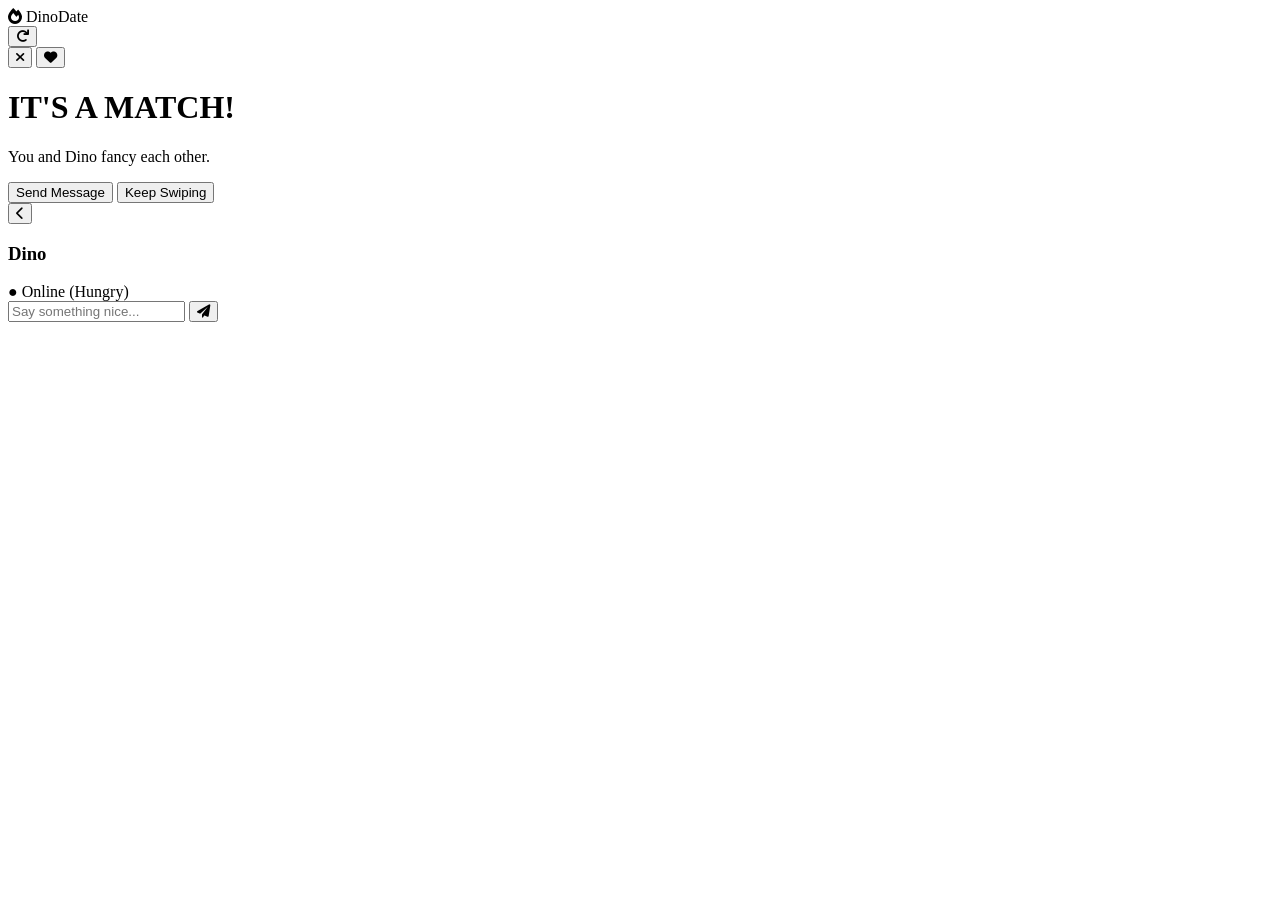
==== dinodate/index.html @ b62df3c0 "Add files via upload" ====
<!DOCTYPE html>
<html lang="en">
<head>
    <meta charset="UTF-8">
    <meta name="viewport" content="width=device-width, initial-scale=1.0">
    <title>DinoDate - Love finds a way</title>
    <!-- Tailwind CSS for rapid styling -->
    <script src="https://cdn.tailwindcss.com"></script>
    <!-- Firebase SDKs -->
    <script src="https://www.gstatic.com/firebasejs/9.22.0/firebase-app-compat.js"></script>
    <script src="https://www.gstatic.com/firebasejs/9.22.0/firebase-firestore-compat.js"></script>
    <!-- Custom CSS -->
    <link rel="stylesheet" href="style.css">
    <!-- Font Awesome -->
    <link rel="stylesheet" href="https://cdnjs.cloudflare.com/ajax/libs/font-awesome/6.0.0/css/all.min.css">
</head>
<body class="bg-gray-100 h-screen flex flex-col overflow-hidden max-w-md mx-auto shadow-2xl relative">

    <!-- Header -->
    <header class="bg-white p-4 shadow z-10 flex justify-between items-center">
        <div class="text-pink-500 font-bold text-2xl"><i class="fas fa-fire"></i> DinoDate</div>
        <button onclick="location.reload()" class="text-gray-400 hover:text-pink-500"><i class="fas fa-redo"></i></button>
    </header>

    <!-- Main Container -->
    <main class="flex-1 relative w-full h-full overflow-hidden bg-white">
        
        <!-- SWIPE SCREEN -->
        <div id="swipe-screen" class="absolute inset-0 flex flex-col items-center justify-center p-4">
            <div id="card-container" class="relative w-full h-[70vh] bg-gray-200 rounded-2xl shadow-xl overflow-hidden">
                <!-- Cards injected by JS -->
            </div>

            <!-- Controls -->
            <div class="flex gap-6 mt-6">
                <button id="btn-nope" class="w-16 h-16 rounded-full bg-white text-red-500 shadow-lg text-2xl border border-gray-200 hover:scale-110 transition"><i class="fas fa-times"></i></button>
                <button id="btn-like" class="w-16 h-16 rounded-full bg-white text-green-500 shadow-lg text-2xl border border-gray-200 hover:scale-110 transition"><i class="fas fa-heart"></i></button>
            </div>
        </div>

        <!-- MATCH OVERLAY -->
        <div id="match-overlay" class="hidden absolute inset-0 z-50 bg-black/80 flex flex-col items-center justify-center text-white text-center p-6 backdrop-blur-sm">
            <h1 class="text-6xl font-black text-green-400 italic mb-4 animate-bounce">IT'S A MATCH!</h1>
            <p class="text-xl mb-8">You and <span id="match-name">Dino</span> fancy each other.</p>
            <div class="flex gap-4">
                <button id="btn-start-chat" class="bg-pink-500 text-white px-8 py-3 rounded-full font-bold hover:bg-pink-600">Send Message</button>
                <button onclick="resetApp()" class="border border-white px-8 py-3 rounded-full font-bold hover:bg-white hover:text-black">Keep Swiping</button>
            </div>
        </div>

        <!-- CHAT SCREEN -->
        <div id="chat-screen" class="hidden absolute inset-0 bg-white flex flex-col z-20">
            <!-- Chat Header -->
            <div class="bg-pink-50 bg-opacity-50 p-3 border-b flex items-center gap-3">
                <button id="btn-back" class="text-gray-500"><i class="fas fa-chevron-left"></i></button>
                <img id="chat-avatar" src="" class="w-10 h-10 rounded-full object-cover bg-gray-300">
                <div>
                    <h3 id="chat-name" class="font-bold text-gray-800">Dino</h3>
                    <span class="text-xs text-green-500">● Online (Hungry)</span>
                </div>
            </div>

            <!-- Messages Area -->
            <div id="messages-container" class="flex-1 overflow-y-auto p-4 space-y-3 bg-gray-50">
                <!-- Messages go here -->
            </div>

            <!-- Input Area -->
            <div class="p-3 bg-white border-t flex gap-2">
                <input type="text" id="chat-input" placeholder="Say something nice..." class="flex-1 bg-gray-100 rounded-full px-4 py-2 focus:outline-none focus:ring-2 focus:ring-pink-300">
                <button id="btn-send" class="text-pink-500 font-bold p-2"><i class="fas fa-paper-plane"></i></button>
            </div>
        </div>

    </main>

    <script src="app.js"></script>
</body>
</html>
---- dinodate/style.css ----
/* Card Stack Logic */
.card {
    position: absolute;
    top: 0; left: 0;
    width: 100%; height: 100%;
    background-size: cover;
    background-position: center;
    border-radius: 1rem;
    transition: transform 0.3s ease, opacity 0.3s ease;
    box-shadow: 0 4px 15px rgba(0,0,0,0.1);
}

.card-content {
    position: absolute;
    bottom: 0;
    width: 100%;
    background: linear-gradient(to top, rgba(0,0,0,0.9), transparent);
    color: white;
    padding: 20px;
    padding-top: 60px;
}

/* Animations for Like/Nope */
.swipe-right {
    transform: translateX(150%) rotate(30deg) !important;
    opacity: 0;
}

.swipe-left {
    transform: translateX(-150%) rotate(-30deg) !important;
    opacity: 0;
}

/* Chat bubble styling */
.msg-user {
    background-color: #ec4899; /* Pink-500 */
    color: white;
    align-self: flex-end;
    border-radius: 18px 18px 0 18px;
    padding: 10px 15px;
    max-width: 80%;
    margin-left: auto;
}

.msg-dino {
    background-color: #e5e7eb; /* Gray-200 */
    color: #1f2937;
    align-self: flex-start;
    border-radius: 18px 18px 18px 0;
    padding: 10px 15px;
    max-width: 80%;
}
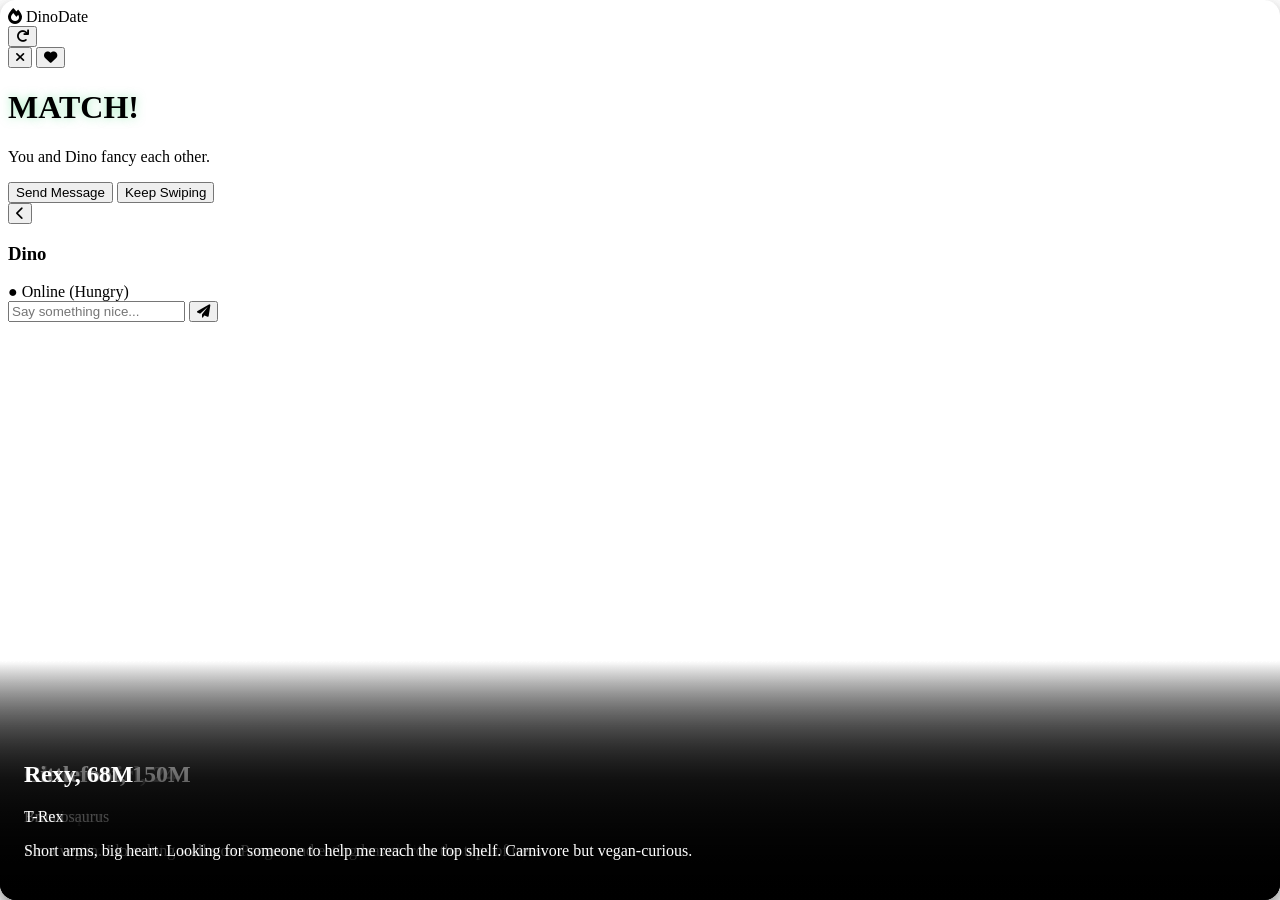
==== commit ab7b6532: "Add files via upload" ====
--- a/dinodate/index.html
+++ b/dinodate/index.html
@@ -3,22 +3,18 @@
 <head>
     <meta charset="UTF-8">
     <meta name="viewport" content="width=device-width, initial-scale=1.0">
-    <title>DinoDate - Love finds a way</title>
-    <!-- Tailwind CSS for rapid styling -->
+    <title>DinoDate - Prehistoric Love</title>
     <script src="https://cdn.tailwindcss.com"></script>
-    <!-- Firebase SDKs -->
-    <script src="https://www.gstatic.com/firebasejs/9.22.0/firebase-app-compat.js"></script>
-    <script src="https://www.gstatic.com/firebasejs/9.22.0/firebase-firestore-compat.js"></script>
-    <!-- Custom CSS -->
+    <link rel="stylesheet" href="https://cdnjs.cloudflare.com/ajax/libs/font-awesome/6.0.0/css/all.min.css">
     <link rel="stylesheet" href="style.css">
-    <!-- Font Awesome -->
-    <link rel="stylesheet" href="https://cdnjs.cloudflare.com/ajax/libs/font-awesome/6.0.0/css/all.min.css">
 </head>
-<body class="bg-gray-100 h-screen flex flex-col overflow-hidden max-w-md mx-auto shadow-2xl relative">
+<body class="bg-gray-100 h-screen flex flex-col overflow-hidden max-w-md mx-auto shadow-2xl relative border-x border-gray-300">
 
     <!-- Header -->
     <header class="bg-white p-4 shadow z-10 flex justify-between items-center">
-        <div class="text-pink-500 font-bold text-2xl"><i class="fas fa-fire"></i> DinoDate</div>
+        <div class="text-pink-500 font-bold text-2xl flex items-center gap-2">
+            <i class="fas fa-fire"></i> DinoDate
+        </div>
         <button onclick="location.reload()" class="text-gray-400 hover:text-pink-500"><i class="fas fa-redo"></i></button>
     </header>
 
@@ -27,48 +23,51 @@
         
         <!-- SWIPE SCREEN -->
         <div id="swipe-screen" class="absolute inset-0 flex flex-col items-center justify-center p-4">
-            <div id="card-container" class="relative w-full h-[70vh] bg-gray-200 rounded-2xl shadow-xl overflow-hidden">
+            <div id="card-container" class="relative w-full h-[70vh] rounded-2xl shadow-xl">
                 <!-- Cards injected by JS -->
+                <div id="placeholder-msg" class="hidden flex items-center justify-center h-full text-gray-400">
+                    No more dinos nearby...
+                </div>
             </div>
 
             <!-- Controls -->
-            <div class="flex gap-6 mt-6">
-                <button id="btn-nope" class="w-16 h-16 rounded-full bg-white text-red-500 shadow-lg text-2xl border border-gray-200 hover:scale-110 transition"><i class="fas fa-times"></i></button>
-                <button id="btn-like" class="w-16 h-16 rounded-full bg-white text-green-500 shadow-lg text-2xl border border-gray-200 hover:scale-110 transition"><i class="fas fa-heart"></i></button>
+            <div class="flex gap-8 mt-6 z-10">
+                <button id="btn-nope" class="w-16 h-16 rounded-full bg-white text-red-500 shadow-lg text-3xl border border-gray-200 hover:scale-110 transition flex items-center justify-center"><i class="fas fa-times"></i></button>
+                <button id="btn-like" class="w-16 h-16 rounded-full bg-white text-green-500 shadow-lg text-3xl border border-gray-200 hover:scale-110 transition flex items-center justify-center"><i class="fas fa-heart"></i></button>
             </div>
         </div>
 
         <!-- MATCH OVERLAY -->
         <div id="match-overlay" class="hidden absolute inset-0 z-50 bg-black/80 flex flex-col items-center justify-center text-white text-center p-6 backdrop-blur-sm">
-            <h1 class="text-6xl font-black text-green-400 italic mb-4 animate-bounce">IT'S A MATCH!</h1>
-            <p class="text-xl mb-8">You and <span id="match-name">Dino</span> fancy each other.</p>
-            <div class="flex gap-4">
-                <button id="btn-start-chat" class="bg-pink-500 text-white px-8 py-3 rounded-full font-bold hover:bg-pink-600">Send Message</button>
-                <button onclick="resetApp()" class="border border-white px-8 py-3 rounded-full font-bold hover:bg-white hover:text-black">Keep Swiping</button>
+            <h1 class="text-6xl font-black text-green-400 italic mb-4 animate-bounce" style="text-shadow: 0 0 10px rgba(74, 222, 128, 0.5);">MATCH!</h1>
+            <p class="text-xl mb-8">You and <span id="match-name" class="font-bold text-pink-400">Dino</span> fancy each other.</p>
+            <div class="flex flex-col gap-4 w-full max-w-xs">
+                <button id="btn-start-chat" class="bg-pink-500 text-white px-8 py-3 rounded-full font-bold hover:bg-pink-600 shadow-lg transform transition hover:scale-105">Send Message</button>
+                <button onclick="location.reload()" class="border border-white px-8 py-3 rounded-full font-bold hover:bg-white hover:text-black transition">Keep Swiping</button>
             </div>
         </div>
 
         <!-- CHAT SCREEN -->
         <div id="chat-screen" class="hidden absolute inset-0 bg-white flex flex-col z-20">
             <!-- Chat Header -->
-            <div class="bg-pink-50 bg-opacity-50 p-3 border-b flex items-center gap-3">
-                <button id="btn-back" class="text-gray-500"><i class="fas fa-chevron-left"></i></button>
-                <img id="chat-avatar" src="" class="w-10 h-10 rounded-full object-cover bg-gray-300">
+            <div class="bg-white p-3 border-b flex items-center gap-3 shadow-sm">
+                <button id="btn-back" class="text-gray-500 hover:bg-gray-100 p-2 rounded-full"><i class="fas fa-chevron-left"></i></button>
+                <img id="chat-avatar" src="" class="w-10 h-10 rounded-full object-cover bg-gray-300 border border-gray-200">
                 <div>
-                    <h3 id="chat-name" class="font-bold text-gray-800">Dino</h3>
-                    <span class="text-xs text-green-500">● Online (Hungry)</span>
+                    <h3 id="chat-name" class="font-bold text-gray-800 leading-tight">Dino</h3>
+                    <span class="text-xs text-green-500 font-medium">● Online (Hungry)</span>
                 </div>
             </div>
 
             <!-- Messages Area -->
-            <div id="messages-container" class="flex-1 overflow-y-auto p-4 space-y-3 bg-gray-50">
-                <!-- Messages go here -->
+            <div id="messages-container" class="flex-1 overflow-y-auto p-4 space-y-3 bg-gray-50 scroll-smooth">
+                <!-- Messages injected here -->
             </div>
 
             <!-- Input Area -->
-            <div class="p-3 bg-white border-t flex gap-2">
-                <input type="text" id="chat-input" placeholder="Say something nice..." class="flex-1 bg-gray-100 rounded-full px-4 py-2 focus:outline-none focus:ring-2 focus:ring-pink-300">
-                <button id="btn-send" class="text-pink-500 font-bold p-2"><i class="fas fa-paper-plane"></i></button>
+            <div class="p-3 bg-white border-t flex gap-2 items-center">
+                <input type="text" id="chat-input" placeholder="Say something nice..." class="flex-1 bg-gray-100 rounded-full px-4 py-3 focus:outline-none focus:ring-2 focus:ring-pink-300 transition">
+                <button id="btn-send" class="bg-pink-500 text-white rounded-full w-10 h-10 flex items-center justify-center hover:bg-pink-600 shadow-md transition disabled:opacity-50"><i class="fas fa-paper-plane"></i></button>
             </div>
         </div>
 
--- a/dinodate/style.css
+++ b/dinodate/style.css
@@ -6,28 +6,29 @@
     background-size: cover;
     background-position: center;
     border-radius: 1rem;
-    transition: transform 0.3s ease, opacity 0.3s ease;
-    box-shadow: 0 4px 15px rgba(0,0,0,0.1);
+    transition: transform 0.4s ease, opacity 0.4s ease;
+    box-shadow: 0 10px 25px -5px rgba(0, 0, 0, 0.3);
+    overflow: hidden;
 }
 
 .card-content {
     position: absolute;
     bottom: 0;
     width: 100%;
-    background: linear-gradient(to top, rgba(0,0,0,0.9), transparent);
+    background: linear-gradient(to top, rgba(0,0,0,0.95), rgba(0,0,0,0.6), transparent);
     color: white;
-    padding: 20px;
-    padding-top: 60px;
+    padding: 24px;
+    padding-top: 80px;
 }
 
 /* Animations for Like/Nope */
 .swipe-right {
-    transform: translateX(150%) rotate(30deg) !important;
+    transform: translateX(150%) rotate(15deg) !important;
     opacity: 0;
 }
 
 .swipe-left {
-    transform: translateX(-150%) rotate(-30deg) !important;
+    transform: translateX(-150%) rotate(-15deg) !important;
     opacity: 0;
 }
 
@@ -37,9 +38,11 @@
     color: white;
     align-self: flex-end;
     border-radius: 18px 18px 0 18px;
-    padding: 10px 15px;
-    max-width: 80%;
+    padding: 10px 16px;
+    max-width: 85%;
     margin-left: auto;
+    box-shadow: 0 1px 2px rgba(0,0,0,0.1);
+    font-size: 0.95rem;
 }
 
 .msg-dino {
@@ -47,6 +50,17 @@
     color: #1f2937;
     align-self: flex-start;
     border-radius: 18px 18px 18px 0;
-    padding: 10px 15px;
-    max-width: 80%;
+    padding: 10px 16px;
+    max-width: 85%;
+    box-shadow: 0 1px 2px rgba(0,0,0,0.1);
+    font-size: 0.95rem;
+}
+
+/* Scrollbar hide */
+#messages-container::-webkit-scrollbar {
+    width: 6px;
+}
+#messages-container::-webkit-scrollbar-thumb {
+    background-color: rgba(0,0,0,0.1);
+    border-radius: 4px;
 }
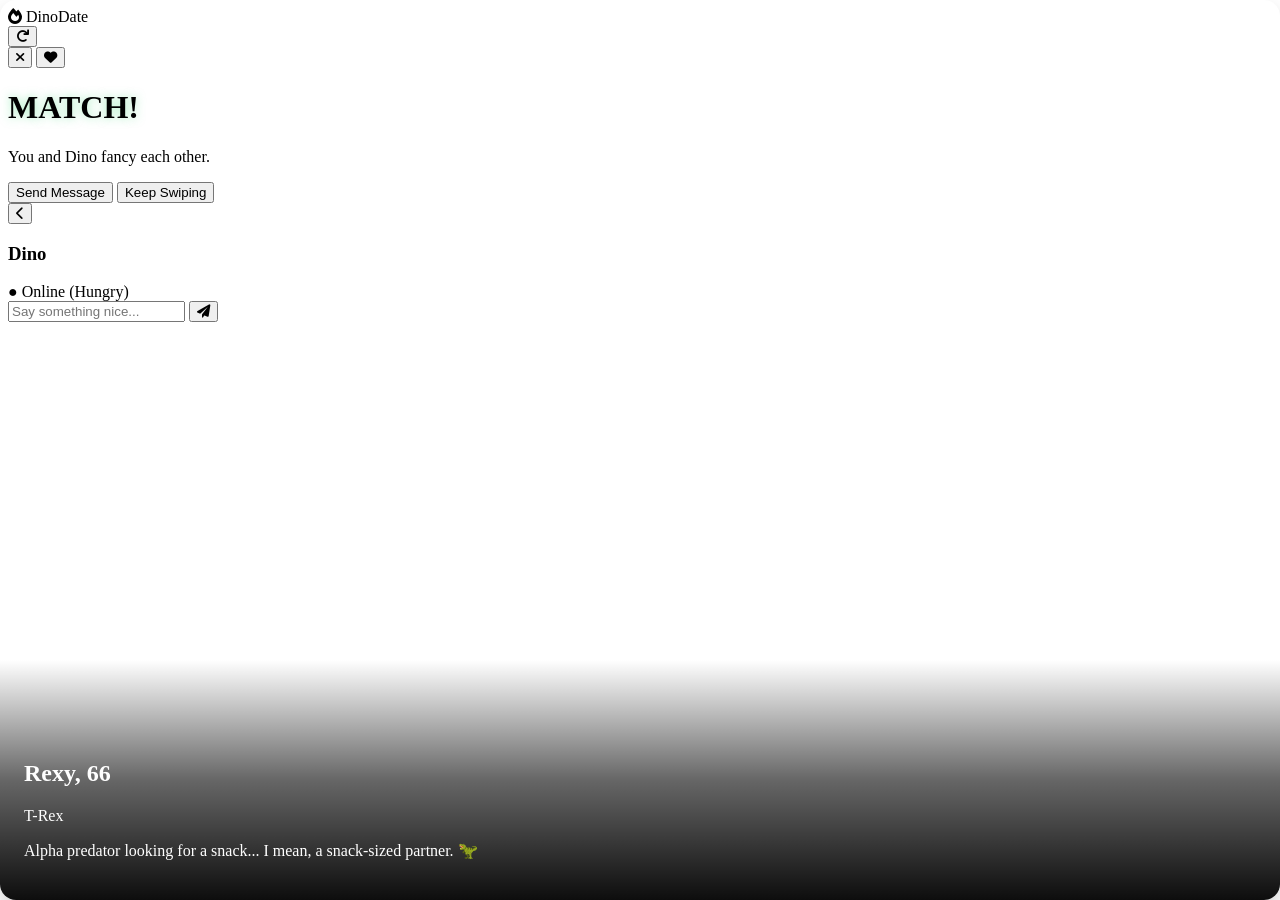
==== commit 86bd35eb: "Add files via upload" ====
--- a/dinodate/index.html
+++ b/dinodate/index.html
@@ -23,9 +23,9 @@
         
         <!-- SWIPE SCREEN -->
         <div id="swipe-screen" class="absolute inset-0 flex flex-col items-center justify-center p-4">
-            <div id="card-container" class="relative w-full h-[70vh] rounded-2xl shadow-xl">
+            <div id="card-container" class="relative w-full h-[70vh] rounded-2xl shadow-xl bg-gray-200">
                 <!-- Cards injected by JS -->
-                <div id="placeholder-msg" class="hidden flex items-center justify-center h-full text-gray-400">
+                <div id="placeholder-msg" class="hidden flex items-center justify-center h-full text-gray-500 font-bold">
                     No more dinos nearby...
                 </div>
             </div>
